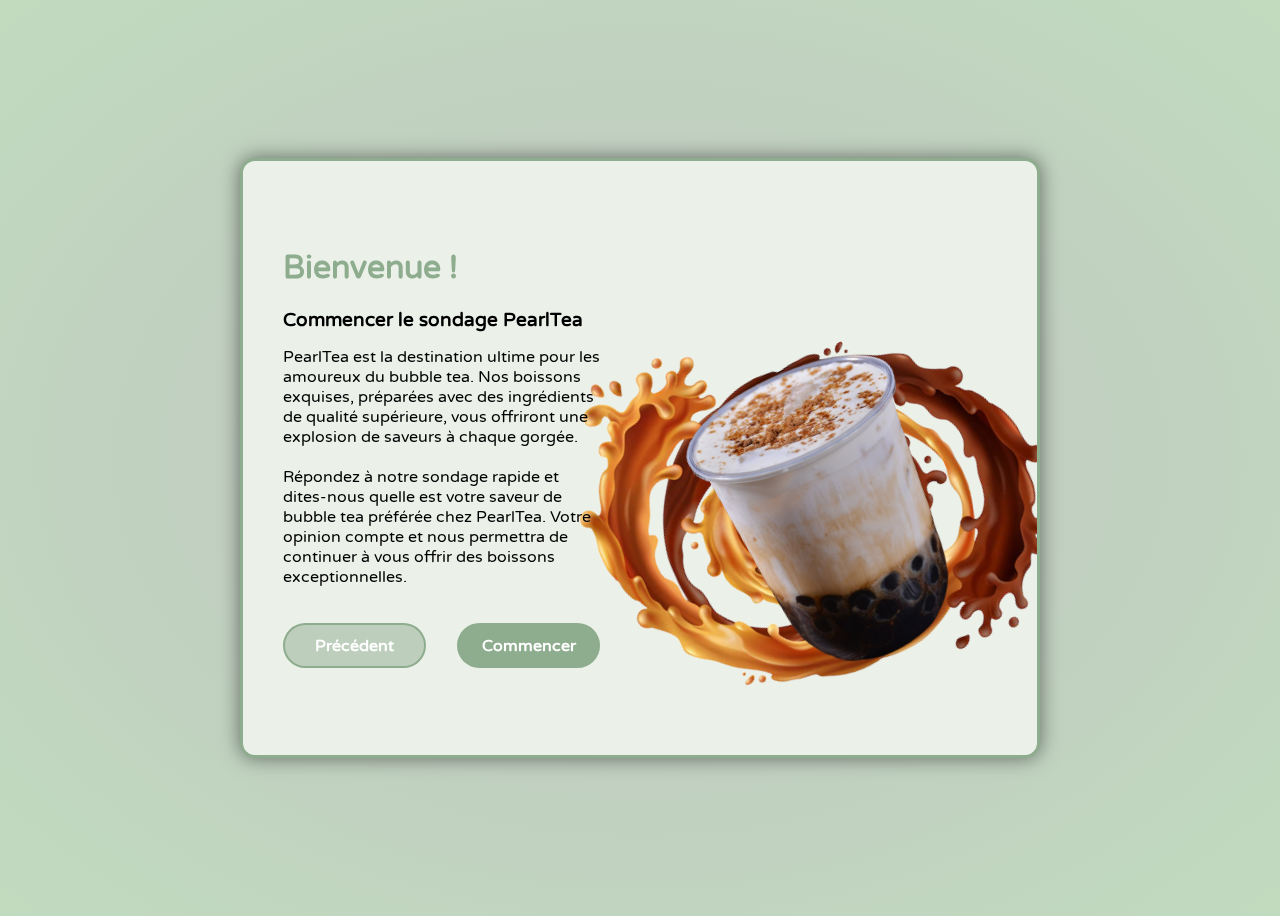
==== page2.html @ 74db3650 "incrémentation des éléments" ====
<!DOCTYPE html>
<html lang="en">

<head>
  <meta charset="UTF-8" />
  <meta name="viewport" content="width=device-width, initial-scale=1.0" />
  <title>A propos</title>
  <link rel="stylesheet" href="style.css" />
  <link rel="icon" type="image/x-icon" href="/assets/favicon.ico">
</head>

<body>
  <div class="containerDeux">
    <div class="containerInformations">
    <h1 id="messageBienvenue"></h1>
    <h2></h2>
    <p>
      PearlTea est la destination ultime pour les amoureux du bubble tea. Nos
      boissons exquises, préparées avec des ingrédients de qualité supérieure,
      vous offriront une explosion de saveurs à chaque gorgée.
      <br /><br />
      Répondez à notre sondage rapide et dites-nous quelle est votre saveur de
      bubble tea préférée chez PearlTea. Votre opinion compte et nous permettra de
      continuer à vous offrir des boissons exceptionnelles.
    </p>
    <div class="containerBouton">
      <button id="precedentBouton" type="submit">Précédent</button>
      <button id="commencerBouton" type="submit">Commencer</button>
    </div>
    </div>
    <div class="containerImage">
      <img src="./assets/boba.png" alt="bubble tea">
      <img src="./assets/the.png" alt="splash de the">
    </div>
  </div>
</body>
<script src="./page2.js"></script>

</html>
---- style.css ----
@font-face {
    font-family: Varela;
    src: url(./assets/VarelaRound-Regular.ttf) format('truetype');
}

body {
    min-height: 100vh;
    display: flex;
    justify-content: center;
    align-items: center;
    background-image: radial-gradient(#c1c5c1, #c1dbbf);
    color: black;
    font-family: Varela;
}

/*Style des différents container et form*/
div.container {
    display: flex;
    flex-direction: column;
    align-items: center;
    justify-content: center;
    background-color: rgb(235, 241, 233);
    width: 400px;
    height: 500px;
    margin: auto;
    border: 3px #8EAC8E solid;
    border-radius: 15px;
    box-sizing: border-box;
    padding: 0 40px;
    color: white;
    box-shadow: 0 0 20px rgba(0,0,0,0.5);
}

div.containerDeux {
    display: flex;
    flex-direction: row;
    align-items: center;
    width: 800px;
    height: 600px;
    margin: auto;
    background-color: rgb(235, 241, 233);
    border: 3px #8EAC8E solid;
    backdrop-filter: blur(50px);
    border-radius: 15px;
    box-sizing: border-box;
    padding: 0 40px;
    color: black;
    position: relative;
    overflow: hidden;
    box-shadow: 0 0 20px rgba(0,0,0,0.5);
}

div.containerTrois {
    display: flex;
    flex-direction: row;
    align-items: center;
    width: 800px;
    height: 600px;
    margin: auto;
    background-color: rgb(235, 241, 233);
    border: 3px #8EAC8E solid;
    backdrop-filter: blur(50px);
    border-radius: 15px;
    box-sizing: border-box;
    padding: 0 40px;
    color: black;
    position: relative;
    overflow: hidden;
    box-shadow: 0 0 20px rgba(0,0,0,0.5);
}

div.containerQuatre {
    display: flex;
    flex-direction: row;
    align-items: center;
    width: 800px;
    height: 600px;
    margin: auto;
    background-color: rgb(235, 241, 233);
    border: 3px #8EAC8E solid;
    backdrop-filter: blur(50px);
    border-radius: 15px;
    box-sizing: border-box;
    padding: 0 40px;
    color: black;
    position: relative;
    overflow: hidden;
    box-shadow: 0 0 20px rgba(0,0,0,0.5);
}

.containerInformations {
    display: flex;
    flex-direction: column;
    
    width: 50%;
    padding-right: 40px;
}

.containerImage {
    display: flex;
    flex-direction: row;
    align-items: center;
    justify-content:center;
    width: 50%;
    position: relative;
}

.containerImage img {
    rotate: -25deg;
    padding-bottom: 40px;
}
.containerImage img:nth-child(2) {
    position: absolute;
    padding-bottom: 40px;
    z-index: -1;
    top: 100px;
    height: 80%;
}

.containerBouton {
    display: flex;
    flex-wrap: nowrap;
    justify-content: space-between;
}
  
form {
    display: flex;
    flex-direction: column;
    align-items: center;
    width: 100%;
}

/*Style des inputs*/
input {
    height: 45px;
    border-radius: 50px;
    border-width: 0;
    color: black;
    font-weight: bold;
    font-size: 0.85em;
    vertical-align: middle;
    margin-bottom: 20px;
    padding: 0 20px;
    box-sizing: border-box;
    background-color: rgba(157, 175, 152, 0.5);
}

input:nth-child(2) {
    margin-bottom: 8px;
}

#identifiant, #motdepasse {
    width: 100%;
}
  
input:focus, textarea:focus, select:focus{
    outline: none;
    border: 2px solid #8EAC8E;
    background-color: rgba(105, 124, 100, 0.5);
}

input::placeholder { 
    color: rgb(255, 255, 255);
    opacity: 1; 
    font-weight: 400;
    font-family: Varela;
}

/*Style des buttons*/ 
button {
    width: 100%;
    height: 45px;
    border-radius: 50px;
    border-width: 0;
    color: rgb(255, 255, 255);
    font-weight: bold;
    font-family: Varela;
    font-size: 1em;
    vertical-align: middle;
    margin-bottom: 20px;
    margin-top: 20px;
    background-color: #8EAC8E;
    transition: all;
    border: 2px #8EAC8E solid;
}

#precedentBouton {
    border: 2px #8EAC8E solid;
    background-color: #8eac8e7e;
}

button:hover {
    background-color: white;
    color: #8EAC8E;
    transition-duration: 0.2s;
    transition-timing-function: ease-in;
}

#commencerBouton, #precedentBouton {
    width: 45%;
}

/*Style des différents éléments de textes*/
#nonMembre {
    font-size: 0.88em;
    color: black;
}
  
a {
    font-weight: bolder;
    text-decoration: none;
    color: #8EAC8E;
    margin-bottom: 0;
}
  
h1 {
    padding-bottom:5px;
    color: #8EAC8E;
}

#messageBienvenue {
    padding-bottom: 0;
}

h2 {
    color: black;
    margin: 0;
    font-size: 1.2em;
}
p.caracteres {
    color:black; 
    margin: 0;
    font-size: 0.75em;
    padding-top: 10px;
    text-align: left;
}

/*Style du logo*/
#logo {
    width: 75px;
    margin: 0;
    position: relative;
}

/* Sondage inputs */

.barreoptions {
    margin-top: 20px;
    display: flex;
    justify-content: space-around;
    flex-wrap: wrap;
    width: 100%;
}

.barreoptions input {
    accent-color: black;
}

.containeroptions {
    padding-left: 3px
}
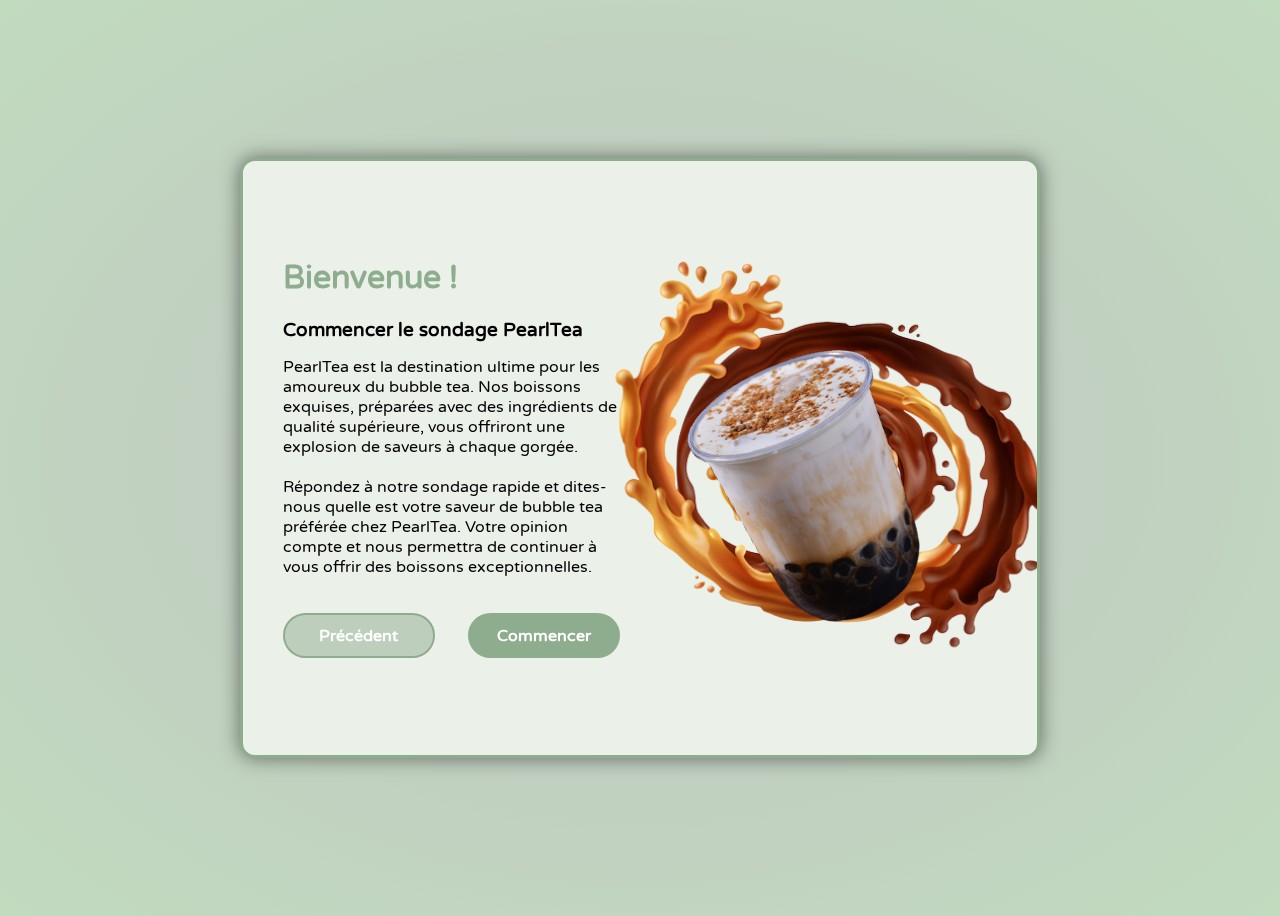
==== commit 4802f2d8: "quelques changements json" ====
--- a/page2.html
+++ b/page2.html
@@ -12,21 +12,21 @@
 <body>
   <div class="containerDeux">
     <div class="containerInformations">
-    <h1 id="messageBienvenue"></h1>
-    <h2></h2>
-    <p>
-      PearlTea est la destination ultime pour les amoureux du bubble tea. Nos
-      boissons exquises, préparées avec des ingrédients de qualité supérieure,
-      vous offriront une explosion de saveurs à chaque gorgée.
-      <br /><br />
-      Répondez à notre sondage rapide et dites-nous quelle est votre saveur de
-      bubble tea préférée chez PearlTea. Votre opinion compte et nous permettra de
-      continuer à vous offrir des boissons exceptionnelles.
-    </p>
-    <div class="containerBouton">
-      <button id="precedentBouton" type="submit">Précédent</button>
-      <button id="commencerBouton" type="submit">Commencer</button>
-    </div>
+      <h1 id="messageBienvenue"></h1>
+      <h2></h2>
+      <p>
+        PearlTea est la destination ultime pour les amoureux du bubble tea. Nos
+        boissons exquises, préparées avec des ingrédients de qualité supérieure,
+        vous offriront une explosion de saveurs à chaque gorgée.
+        <br /><br />
+        Répondez à notre sondage rapide et dites-nous quelle est votre saveur de
+        bubble tea préférée chez PearlTea. Votre opinion compte et nous permettra de
+        continuer à vous offrir des boissons exceptionnelles.
+      </p>
+      <div class="containerBouton">
+        <button id="precedentBouton" type="submit">Précédent</button>
+        <button id="commencerBouton" type="submit">Commencer</button>
+      </div>
     </div>
     <div class="containerImage">
       <img src="./assets/boba.png" alt="bubble tea">
@@ -36,4 +36,4 @@
 </body>
 <script src="./page2.js"></script>
 
-</html>
+</html>--- a/style.css
+++ b/style.css
@@ -1,262 +1,268 @@
 @font-face {
-    font-family: Varela;
-    src: url(./assets/VarelaRound-Regular.ttf) format('truetype');
+  font-family: Varela;
+  src: url(./assets/VarelaRound-Regular.ttf) format("truetype");
 }
 
 body {
-    min-height: 100vh;
-    display: flex;
-    justify-content: center;
-    align-items: center;
-    background-image: radial-gradient(#c1c5c1, #c1dbbf);
-    color: black;
-    font-family: Varela;
+  min-height: 100vh;
+  display: flex;
+  justify-content: center;
+  align-items: center;
+  background-image: radial-gradient(#c1c5c1, #c1dbbf);
+  color: black;
+  font-family: Varela;
 }
 
 /*Style des différents container et form*/
 div.container {
-    display: flex;
-    flex-direction: column;
-    align-items: center;
-    justify-content: center;
-    background-color: rgb(235, 241, 233);
-    width: 400px;
-    height: 500px;
-    margin: auto;
-    border: 3px #8EAC8E solid;
-    border-radius: 15px;
-    box-sizing: border-box;
-    padding: 0 40px;
-    color: white;
-    box-shadow: 0 0 20px rgba(0,0,0,0.5);
+  display: flex;
+  flex-direction: column;
+  align-items: center;
+  justify-content: center;
+  background-color: rgb(235, 241, 233);
+  width: 400px;
+  height: 500px;
+  margin: auto;
+  border: 3px #8eac8e solid;
+  border-radius: 15px;
+  box-sizing: border-box;
+  padding: 0 40px;
+  color: white;
+  box-shadow: 0 0 20px rgba(0, 0, 0, 0.5);
 }
 
 div.containerDeux {
-    display: flex;
-    flex-direction: row;
-    align-items: center;
-    width: 800px;
-    height: 600px;
-    margin: auto;
-    background-color: rgb(235, 241, 233);
-    border: 3px #8EAC8E solid;
-    backdrop-filter: blur(50px);
-    border-radius: 15px;
-    box-sizing: border-box;
-    padding: 0 40px;
-    color: black;
-    position: relative;
-    overflow: hidden;
-    box-shadow: 0 0 20px rgba(0,0,0,0.5);
+  display: flex;
+  flex-direction: row;
+  align-items: center;
+  width: 800px;
+  height: 600px;
+  margin: auto;
+  background-color: rgb(235, 241, 233);
+  border: 3px #8eac8e solid;
+  backdrop-filter: blur(50px);
+  border-radius: 15px;
+  box-sizing: border-box;
+  padding: 0 40px;
+  color: black;
+  position: relative;
+  overflow: hidden;
+  box-shadow: 0 0 20px rgba(0, 0, 0, 0.5);
 }
 
 div.containerTrois {
-    display: flex;
-    flex-direction: row;
-    align-items: center;
-    width: 800px;
-    height: 600px;
-    margin: auto;
-    background-color: rgb(235, 241, 233);
-    border: 3px #8EAC8E solid;
-    backdrop-filter: blur(50px);
-    border-radius: 15px;
-    box-sizing: border-box;
-    padding: 0 40px;
-    color: black;
-    position: relative;
-    overflow: hidden;
-    box-shadow: 0 0 20px rgba(0,0,0,0.5);
+  display: flex;
+  flex-direction: row;
+  align-items: center;
+  width: 800px;
+  height: 600px;
+  margin: auto;
+  background-color: rgb(235, 241, 233);
+  border: 3px #8eac8e solid;
+  backdrop-filter: blur(50px);
+  border-radius: 15px;
+  box-sizing: border-box;
+  padding: 0 40px;
+  color: black;
+  position: relative;
+  overflow: hidden;
+  box-shadow: 0 0 20px rgba(0, 0, 0, 0.5);
 }
 
 div.containerQuatre {
-    display: flex;
-    flex-direction: row;
-    align-items: center;
-    width: 800px;
-    height: 600px;
-    margin: auto;
-    background-color: rgb(235, 241, 233);
-    border: 3px #8EAC8E solid;
-    backdrop-filter: blur(50px);
-    border-radius: 15px;
-    box-sizing: border-box;
-    padding: 0 40px;
-    color: black;
-    position: relative;
-    overflow: hidden;
-    box-shadow: 0 0 20px rgba(0,0,0,0.5);
+  display: flex;
+  flex-direction: row;
+  align-items: center;
+  width: 800px;
+  height: 600px;
+  margin: auto;
+  background-color: rgb(235, 241, 233);
+  border: 3px #8eac8e solid;
+  backdrop-filter: blur(50px);
+  border-radius: 15px;
+  box-sizing: border-box;
+  padding: 0 40px;
+  color: black;
+  position: relative;
+  overflow: hidden;
+  box-shadow: 0 0 20px rgba(0, 0, 0, 0.5);
 }
 
 .containerInformations {
-    display: flex;
-    flex-direction: column;
-    
-    width: 50%;
-    padding-right: 40px;
+  display: flex;
+  flex-direction: column;
+
+  width: 50%;
+  padding-right: 40px;
 }
 
 .containerImage {
-    display: flex;
-    flex-direction: row;
-    align-items: center;
-    justify-content:center;
-    width: 50%;
-    position: relative;
-}
-
-.containerImage img {
-    rotate: -25deg;
-    padding-bottom: 40px;
+  display: flex;
+  flex-direction: row;
+  align-items: center;
+  justify-content: center;
+  width: 50%;
+  position: relative;
+  top: 50px;
+}
+
+.containerImage img:nth-child(1) {
+  rotate: -25deg;
+  padding-bottom: 40px;
+  width: 60%;
 }
 .containerImage img:nth-child(2) {
-    position: absolute;
-    padding-bottom: 40px;
-    z-index: -1;
-    top: 100px;
-    height: 80%;
+  position: absolute;
+  padding-bottom: 40px;
+  z-index: -1;
+  width: 150%;
+  bottom: -75px;
 }
 
 .containerBouton {
-    display: flex;
-    flex-wrap: nowrap;
-    justify-content: space-between;
-}
-  
+  display: flex;
+  flex-wrap: nowrap;
+  justify-content: space-between;
+}
+
 form {
-    display: flex;
-    flex-direction: column;
-    align-items: center;
-    width: 100%;
+  display: flex;
+  flex-direction: column;
+  align-items: center;
+  width: 100%;
 }
 
 /*Style des inputs*/
 input {
-    height: 45px;
-    border-radius: 50px;
-    border-width: 0;
-    color: black;
-    font-weight: bold;
-    font-size: 0.85em;
-    vertical-align: middle;
-    margin-bottom: 20px;
-    padding: 0 20px;
-    box-sizing: border-box;
-    background-color: rgba(157, 175, 152, 0.5);
+  height: 45px;
+  border-radius: 50px;
+  border-width: 0;
+  color: black;
+  font-weight: bold;
+  font-size: 0.85em;
+  vertical-align: middle;
+  margin-bottom: 20px;
+  padding: 0 20px;
+  box-sizing: border-box;
+  background-color: rgba(157, 175, 152, 0.5);
 }
 
 input:nth-child(2) {
-    margin-bottom: 8px;
-}
-
-#identifiant, #motdepasse {
-    width: 100%;
-}
-  
-input:focus, textarea:focus, select:focus{
-    outline: none;
-    border: 2px solid #8EAC8E;
-    background-color: rgba(105, 124, 100, 0.5);
-}
-
-input::placeholder { 
-    color: rgb(255, 255, 255);
-    opacity: 1; 
-    font-weight: 400;
-    font-family: Varela;
-}
-
-/*Style des buttons*/ 
+  margin-bottom: 8px;
+}
+
+#identifiant,
+#motdepasse {
+  width: 100%;
+}
+
+input:focus,
+textarea:focus,
+select:focus {
+  outline: none;
+  border: 2px solid #8eac8e;
+  background-color: rgba(105, 124, 100, 0.5);
+}
+
+input::placeholder {
+  color: rgb(255, 255, 255);
+  opacity: 1;
+  font-weight: 400;
+  font-family: Varela;
+}
+
+/*Style des buttons*/
 button {
-    width: 100%;
-    height: 45px;
-    border-radius: 50px;
-    border-width: 0;
-    color: rgb(255, 255, 255);
-    font-weight: bold;
-    font-family: Varela;
-    font-size: 1em;
-    vertical-align: middle;
-    margin-bottom: 20px;
-    margin-top: 20px;
-    background-color: #8EAC8E;
-    transition: all;
-    border: 2px #8EAC8E solid;
+  cursor: pointer;
+  width: 100%;
+  height: 45px;
+  border-radius: 50px;
+  border-width: 0;
+  color: rgb(255, 255, 255);
+  font-weight: bold;
+  font-family: Varela;
+  font-size: 1em;
+  vertical-align: middle;
+  margin-bottom: 20px;
+  margin-top: 20px;
+  background-color: #8eac8e;
+  transition: all;
+  border: 2px #8eac8e solid;
 }
 
 #precedentBouton {
-    border: 2px #8EAC8E solid;
-    background-color: #8eac8e7e;
+  border: 2px #8eac8e solid;
+  background-color: #8eac8e7e;
 }
 
 button:hover {
-    background-color: white;
-    color: #8EAC8E;
-    transition-duration: 0.2s;
-    transition-timing-function: ease-in;
-}
-
-#commencerBouton, #precedentBouton {
-    width: 45%;
+  background-color: white;
+  color: #8eac8e;
+  transition-duration: 0.2s;
+  transition-timing-function: ease-in;
+}
+
+#commencerBouton,
+#precedentBouton {
+  width: 45%;
 }
 
 /*Style des différents éléments de textes*/
 #nonMembre {
-    font-size: 0.88em;
-    color: black;
-}
-  
+  font-size: 0.88em;
+  color: black;
+}
+
 a {
-    font-weight: bolder;
-    text-decoration: none;
-    color: #8EAC8E;
-    margin-bottom: 0;
-}
-  
+  font-weight: bolder;
+  text-decoration: none;
+  color: #8eac8e;
+  margin-bottom: 0;
+}
+
 h1 {
-    padding-bottom:5px;
-    color: #8EAC8E;
+  padding-bottom: 5px;
+  color: #8eac8e;
 }
 
 #messageBienvenue {
-    padding-bottom: 0;
+  padding-bottom: 0;
 }
 
 h2 {
-    color: black;
-    margin: 0;
-    font-size: 1.2em;
+  color: black;
+  margin: 0;
+  font-size: 1.2em;
 }
 p.caracteres {
-    color:black; 
-    margin: 0;
-    font-size: 0.75em;
-    padding-top: 10px;
-    text-align: left;
+  color: black;
+  margin: 0;
+  font-size: 0.75em;
+  padding-top: 10px;
+  text-align: left;
 }
 
 /*Style du logo*/
 #logo {
-    width: 75px;
-    margin: 0;
-    position: relative;
+  width: 75px;
+  margin: 0;
+  position: relative;
 }
 
 /* Sondage inputs */
 
 .barreoptions {
-    margin-top: 20px;
-    display: flex;
-    justify-content: space-around;
-    flex-wrap: wrap;
-    width: 100%;
+  margin-top: 20px;
+  display: flex;
+  justify-content: space-around;
+  flex-wrap: wrap;
+  width: 100%;
 }
 
 .barreoptions input {
-    accent-color: black;
+  accent-color: black;
 }
 
 .containeroptions {
-    padding-left: 3px
-}
-
+  padding-left: 3px;
+}
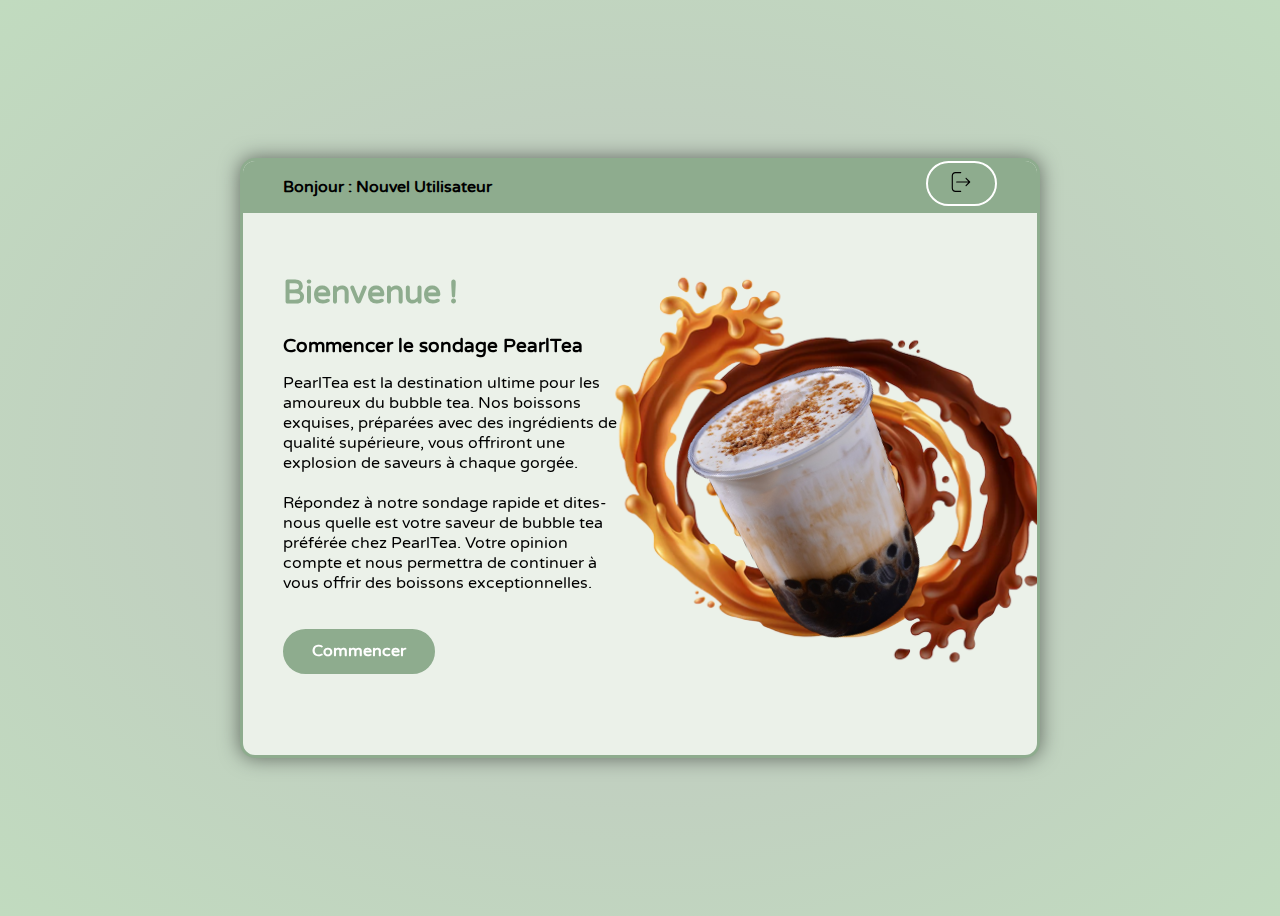
==== commit ff910b3b: "Ajout sessionStorage" ====
--- a/page2.html
+++ b/page2.html
@@ -10,7 +10,24 @@
 </head>
 
 <body>
+  <div class="containerMenu">
+    <div class="menu">
+      <p class="menuAfficher">Bonjour</p><button class="deconnexion"><svg fill="#000000" height="800px" width="800px" version="1.1" id="Capa_1" xmlns="http://www.w3.org/2000/svg" xmlns:xlink="http://www.w3.org/1999/xlink" 
+        viewBox="0 0 471.2 471.2" xml:space="preserve">
+     <g>
+       <g>
+         <path d="M227.619,444.2h-122.9c-33.4,0-60.5-27.2-60.5-60.5V87.5c0-33.4,27.2-60.5,60.5-60.5h124.9c7.5,0,13.5-6,13.5-13.5
+           s-6-13.5-13.5-13.5h-124.9c-48.3,0-87.5,39.3-87.5,87.5v296.2c0,48.3,39.3,87.5,87.5,87.5h122.9c7.5,0,13.5-6,13.5-13.5
+           S235.019,444.2,227.619,444.2z"/>
+         <path d="M450.019,226.1l-85.8-85.8c-5.3-5.3-13.8-5.3-19.1,0c-5.3,5.3-5.3,13.8,0,19.1l62.8,62.8h-273.9c-7.5,0-13.5,6-13.5,13.5
+           s6,13.5,13.5,13.5h273.9l-62.8,62.8c-5.3,5.3-5.3,13.8,0,19.1c2.6,2.6,6.1,4,9.5,4s6.9-1.3,9.5-4l85.8-85.8
+           C455.319,239.9,455.319,231.3,450.019,226.1z"/>
+       </g>
+     </g>
+     </svg></button>
+    </div>
   <div class="containerDeux">
+
     <div class="containerInformations">
       <h1 id="messageBienvenue"></h1>
       <h2></h2>
@@ -24,7 +41,6 @@
         continuer à vous offrir des boissons exceptionnelles.
       </p>
       <div class="containerBouton">
-        <button id="precedentBouton" type="submit">Précédent</button>
         <button id="commencerBouton" type="submit">Commencer</button>
       </div>
     </div>
@@ -33,6 +49,7 @@
       <img src="./assets/the.png" alt="splash de the">
     </div>
   </div>
+</div>
 </body>
 <script src="./page2.js"></script>
 
--- a/style.css
+++ b/style.css
@@ -35,6 +35,10 @@
   display: flex;
   flex-direction: row;
   align-items: center;
+  padding: 0px 40px;
+}
+
+div.containerMenu {
   width: 800px;
   height: 600px;
   margin: auto;
@@ -43,50 +47,12 @@
   backdrop-filter: blur(50px);
   border-radius: 15px;
   box-sizing: border-box;
-  padding: 0 40px;
   color: black;
   position: relative;
   overflow: hidden;
   box-shadow: 0 0 20px rgba(0, 0, 0, 0.5);
 }
 
-div.containerTrois {
-  display: flex;
-  flex-direction: row;
-  align-items: center;
-  width: 800px;
-  height: 600px;
-  margin: auto;
-  background-color: rgb(235, 241, 233);
-  border: 3px #8eac8e solid;
-  backdrop-filter: blur(50px);
-  border-radius: 15px;
-  box-sizing: border-box;
-  padding: 0 40px;
-  color: black;
-  position: relative;
-  overflow: hidden;
-  box-shadow: 0 0 20px rgba(0, 0, 0, 0.5);
-}
-
-div.containerQuatre {
-  display: flex;
-  flex-direction: row;
-  align-items: center;
-  width: 800px;
-  height: 600px;
-  margin: auto;
-  background-color: rgb(235, 241, 233);
-  border: 3px #8eac8e solid;
-  backdrop-filter: blur(50px);
-  border-radius: 15px;
-  box-sizing: border-box;
-  padding: 0 40px;
-  color: black;
-  position: relative;
-  overflow: hidden;
-  box-shadow: 0 0 20px rgba(0, 0, 0, 0.5);
-}
 
 .containerInformations {
   display: flex;
@@ -266,3 +232,28 @@
 .containeroptions {
   padding-left: 3px;
 }
+
+.menu {
+  display: flex;
+  direction: row;
+  justify-content: space-between;
+  background-color: #8eac8e ;
+  padding: 0 40px;
+  margin-bottom: 40px;
+  font-weight: bold;
+}
+
+.deconnexion {
+  width: 10%;
+  border: 2px solid white;
+  color: #8eac8e;
+  margin: 0;
+}
+
+.menu svg {
+  fill: black;
+  width: 20px;
+  height: 20px;
+  margin-top: 2px;
+}
+
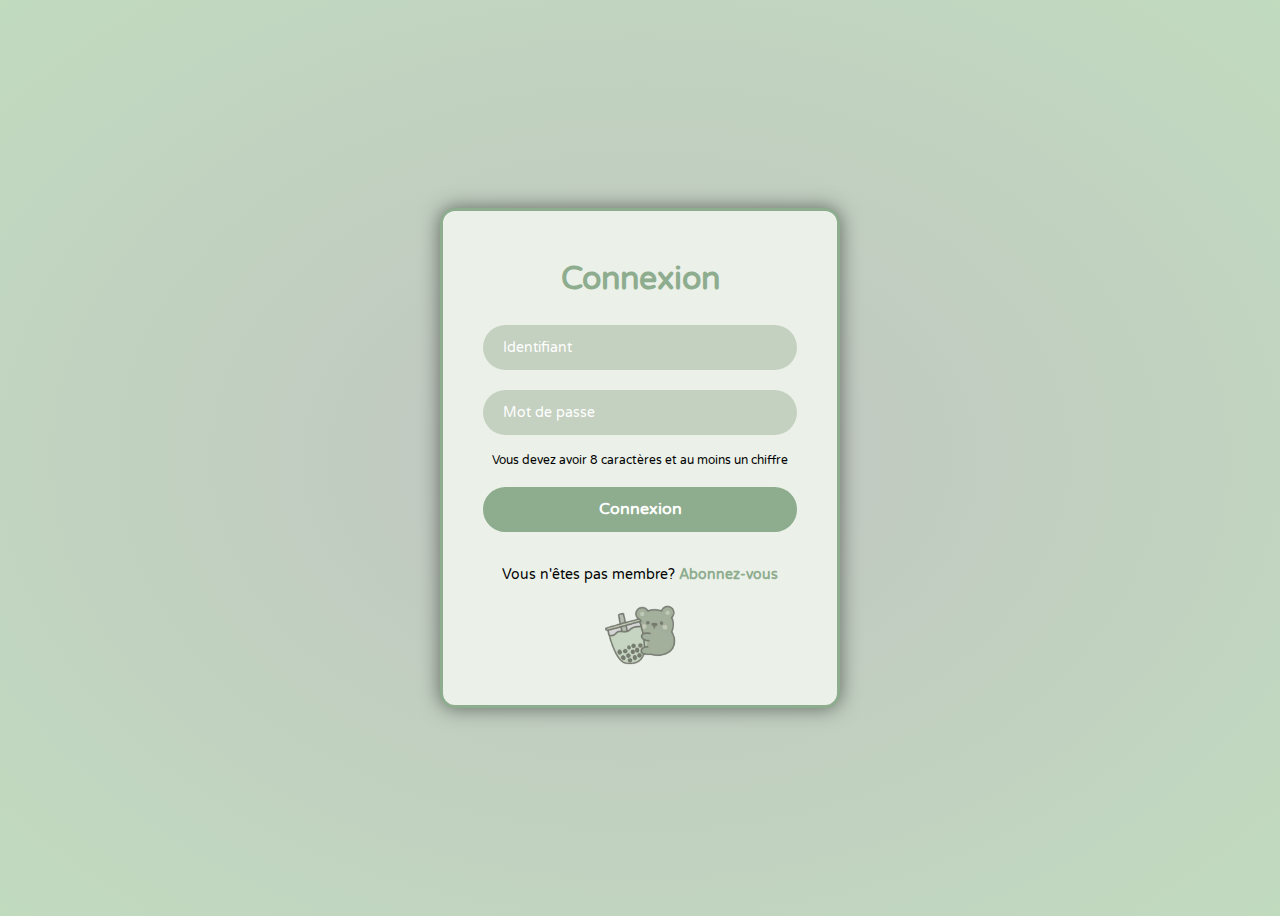
==== commit 80ff231f: "formatage et ajout du code" ====
--- a/page2.html
+++ b/page2.html
@@ -12,44 +12,47 @@
 <body>
   <div class="containerMenu">
     <div class="menu">
-      <p class="menuAfficher">Bonjour</p><button class="deconnexion"><svg fill="#000000" height="800px" width="800px" version="1.1" id="Capa_1" xmlns="http://www.w3.org/2000/svg" xmlns:xlink="http://www.w3.org/1999/xlink" 
-        viewBox="0 0 471.2 471.2" xml:space="preserve">
-     <g>
-       <g>
-         <path d="M227.619,444.2h-122.9c-33.4,0-60.5-27.2-60.5-60.5V87.5c0-33.4,27.2-60.5,60.5-60.5h124.9c7.5,0,13.5-6,13.5-13.5
+      <p class="menuAfficher">Bonjour</p><button class="deconnexion"><svg fill="#000000" height="800px" width="800px"
+          version="1.1" id="Capa_1" xmlns="http://www.w3.org/2000/svg" xmlns:xlink="http://www.w3.org/1999/xlink"
+          viewBox="0 0 471.2 471.2" xml:space="preserve">
+          <g>
+            <g>
+
+              <!-- La notion de svg dans un fichier html: https://www.w3schools.com/graphics/svg_inhtml.asp -->
+              <path d="M227.619,444.2h-122.9c-33.4,0-60.5-27.2-60.5-60.5V87.5c0-33.4,27.2-60.5,60.5-60.5h124.9c7.5,0,13.5-6,13.5-13.5
            s-6-13.5-13.5-13.5h-124.9c-48.3,0-87.5,39.3-87.5,87.5v296.2c0,48.3,39.3,87.5,87.5,87.5h122.9c7.5,0,13.5-6,13.5-13.5
-           S235.019,444.2,227.619,444.2z"/>
-         <path d="M450.019,226.1l-85.8-85.8c-5.3-5.3-13.8-5.3-19.1,0c-5.3,5.3-5.3,13.8,0,19.1l62.8,62.8h-273.9c-7.5,0-13.5,6-13.5,13.5
+           S235.019,444.2,227.619,444.2z" />
+              <path d="M450.019,226.1l-85.8-85.8c-5.3-5.3-13.8-5.3-19.1,0c-5.3,5.3-5.3,13.8,0,19.1l62.8,62.8h-273.9c-7.5,0-13.5,6-13.5,13.5
            s6,13.5,13.5,13.5h273.9l-62.8,62.8c-5.3,5.3-5.3,13.8,0,19.1c2.6,2.6,6.1,4,9.5,4s6.9-1.3,9.5-4l85.8-85.8
-           C455.319,239.9,455.319,231.3,450.019,226.1z"/>
-       </g>
-     </g>
-     </svg></button>
+           C455.319,239.9,455.319,231.3,450.019,226.1z" />
+            </g>
+          </g>
+        </svg></button>
     </div>
-  <div class="containerDeux">
+    <div class="containerDeux">
 
-    <div class="containerInformations">
-      <h1 id="messageBienvenue"></h1>
-      <h2></h2>
-      <p>
-        PearlTea est la destination ultime pour les amoureux du bubble tea. Nos
-        boissons exquises, préparées avec des ingrédients de qualité supérieure,
-        vous offriront une explosion de saveurs à chaque gorgée.
-        <br /><br />
-        Répondez à notre sondage rapide et dites-nous quelle est votre saveur de
-        bubble tea préférée chez PearlTea. Votre opinion compte et nous permettra de
-        continuer à vous offrir des boissons exceptionnelles.
-      </p>
-      <div class="containerBouton">
-        <button id="commencerBouton" type="submit">Commencer</button>
+      <div class="containerInformations">
+        <h1 id="messageBienvenue"></h1>
+        <h2></h2>
+        <p>
+          PearlTea est la destination ultime pour les amoureux du bubble tea. Nos
+          boissons exquises, préparées avec des ingrédients de qualité supérieure,
+          vous offriront une explosion de saveurs à chaque gorgée.
+          <br /><br />
+          Répondez à notre sondage rapide et dites-nous quelle est votre saveur de
+          bubble tea préférée chez PearlTea. Votre opinion compte et nous permettra de
+          continuer à vous offrir des boissons exceptionnelles.
+        </p>
+        <div class="containerBouton">
+          <button id="commencerBouton" type="submit">Commencer</button>
+        </div>
+      </div>
+      <div class="containerImage">
+        <img src="./assets/boba.png" alt="bubble tea">
+        <img src="./assets/the.png" alt="splash de the">
       </div>
     </div>
-    <div class="containerImage">
-      <img src="./assets/boba.png" alt="bubble tea">
-      <img src="./assets/the.png" alt="splash de the">
-    </div>
   </div>
-</div>
 </body>
 <script src="./page2.js"></script>
 
--- a/style.css
+++ b/style.css
@@ -1,3 +1,11 @@
+:root {
+  --noir: #000000;
+  --blanc: #ffffff;
+  --gris: #c1c5c1;
+  --vertpale: #c1dbbf;
+  --vert: #8eac8e;
+}
+
 @font-face {
   font-family: Varela;
   src: url(./assets/VarelaRound-Regular.ttf) format("truetype");
@@ -8,8 +16,8 @@
   display: flex;
   justify-content: center;
   align-items: center;
-  background-image: radial-gradient(#c1c5c1, #c1dbbf);
-  color: black;
+  background-image: radial-gradient(var(--gris), var(--vertpale));
+  color: var(--noir);
   font-family: Varela;
 }
 
@@ -23,11 +31,11 @@
   width: 400px;
   height: 500px;
   margin: auto;
-  border: 3px #8eac8e solid;
+  border: 3px var(--vert) solid;
   border-radius: 15px;
   box-sizing: border-box;
   padding: 0 40px;
-  color: white;
+  color: var(--blanc);
   box-shadow: 0 0 20px rgba(0, 0, 0, 0.5);
 }
 
@@ -43,21 +51,19 @@
   height: 600px;
   margin: auto;
   background-color: rgb(235, 241, 233);
-  border: 3px #8eac8e solid;
+  border: 3px var(--vert) solid;
   backdrop-filter: blur(50px);
   border-radius: 15px;
   box-sizing: border-box;
-  color: black;
+  color: var(--noir);
   position: relative;
   overflow: hidden;
   box-shadow: 0 0 20px rgba(0, 0, 0, 0.5);
 }
 
-
 .containerInformations {
   display: flex;
   flex-direction: column;
-
   width: 50%;
   padding-right: 40px;
 }
@@ -103,7 +109,7 @@
   height: 45px;
   border-radius: 50px;
   border-width: 0;
-  color: black;
+  color: var(--noir);
   font-weight: bold;
   font-size: 0.85em;
   vertical-align: middle;
@@ -131,7 +137,7 @@
 }
 
 input::placeholder {
-  color: rgb(255, 255, 255);
+  color: var(--blanc);
   opacity: 1;
   font-weight: 400;
   font-family: Varela;
@@ -144,51 +150,44 @@
   height: 45px;
   border-radius: 50px;
   border-width: 0;
-  color: rgb(255, 255, 255);
+  color: var(--blanc);
   font-weight: bold;
   font-family: Varela;
   font-size: 1em;
   vertical-align: middle;
   margin-bottom: 20px;
   margin-top: 20px;
-  background-color: #8eac8e;
+  background-color: var(--vert);
   transition: all;
-  border: 2px #8eac8e solid;
-}
-
-#precedentBouton {
-  border: 2px #8eac8e solid;
-  background-color: #8eac8e7e;
+  border: 2px var(--vert) solid;
 }
 
 button:hover {
-  background-color: white;
-  color: #8eac8e;
+  background-color: var(--gris);
   transition-duration: 0.2s;
   transition-timing-function: ease-in;
 }
 
-#commencerBouton,
-#precedentBouton {
+#commencerBouton {
   width: 45%;
 }
 
 /*Style des différents éléments de textes*/
 #nonMembre {
   font-size: 0.88em;
-  color: black;
+  color: var(--noir);
 }
 
 a {
   font-weight: bolder;
   text-decoration: none;
-  color: #8eac8e;
+  color: var(--vert);
   margin-bottom: 0;
 }
 
 h1 {
   padding-bottom: 5px;
-  color: #8eac8e;
+  color: var(--vert);
 }
 
 #messageBienvenue {
@@ -196,12 +195,12 @@
 }
 
 h2 {
-  color: black;
+  color: var(--noir);
   margin: 0;
   font-size: 1.2em;
 }
 p.caracteres {
-  color: black;
+  color: var(--noir);
   margin: 0;
   font-size: 0.75em;
   padding-top: 10px;
@@ -216,7 +215,6 @@
 }
 
 /* Sondage inputs */
-
 .barreoptions {
   margin-top: 20px;
   display: flex;
@@ -226,7 +224,7 @@
 }
 
 .barreoptions input {
-  accent-color: black;
+  accent-color: var(--noir);
 }
 
 .containeroptions {
@@ -237,7 +235,7 @@
   display: flex;
   direction: row;
   justify-content: space-between;
-  background-color: #8eac8e ;
+  background-color: var(--vert);
   padding: 0 40px;
   margin-bottom: 40px;
   font-weight: bold;
@@ -245,15 +243,13 @@
 
 .deconnexion {
   width: 10%;
-  border: 2px solid white;
-  color: #8eac8e;
+  color: var(--vert);
   margin: 0;
 }
 
 .menu svg {
-  fill: black;
+  fill: var(--blanc);
   width: 20px;
   height: 20px;
   margin-top: 2px;
 }
-
